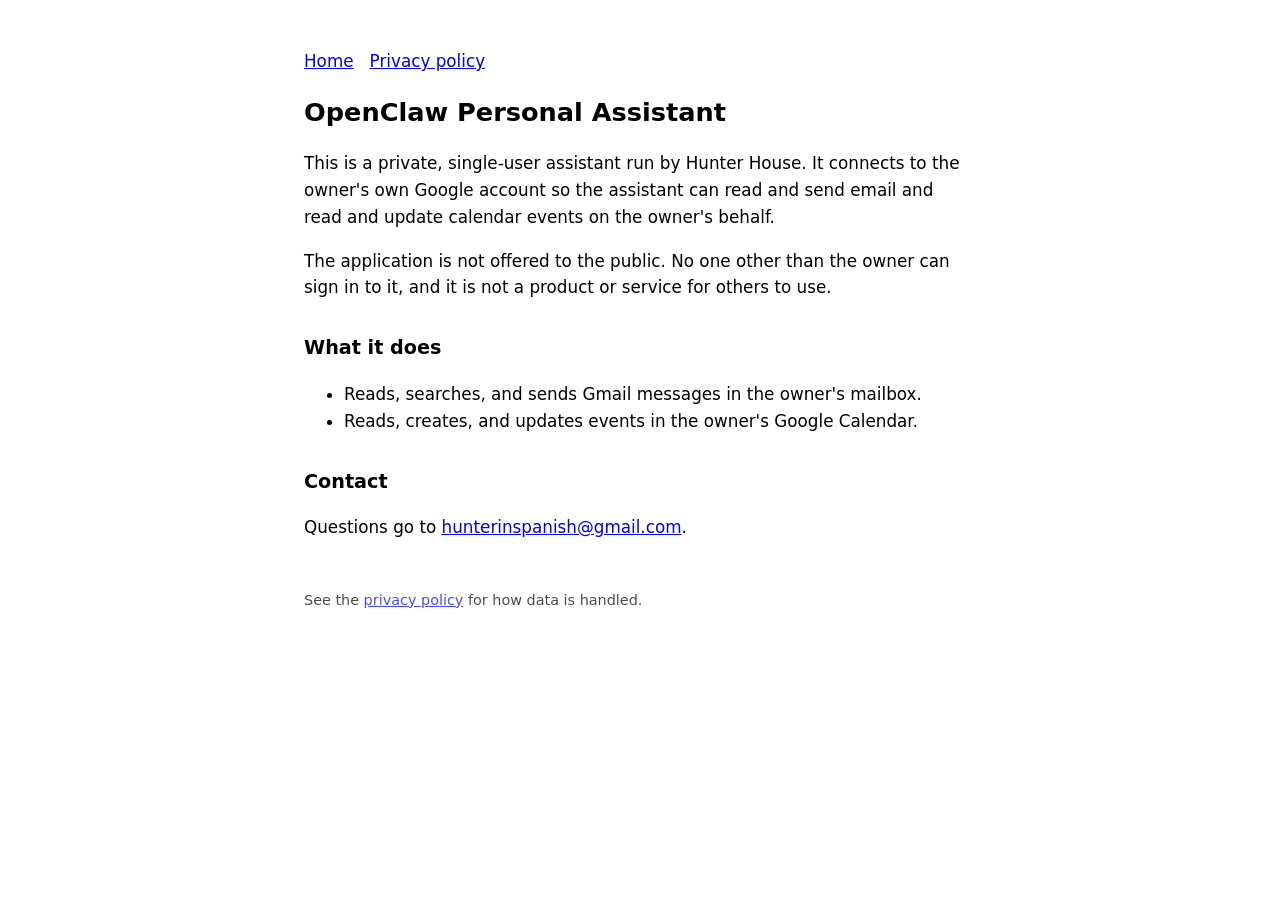
==== index.html @ b18cec1b "Add homepage and privacy policy for OpenClaw Personal Assistant OAuth app Google Auth Platform requi" ====
<!doctype html>
<html lang="en">
<head>
<meta charset="utf-8">
<meta name="viewport" content="width=device-width, initial-scale=1">
<title>OpenClaw Personal Assistant</title>
<link rel="stylesheet" href="style.css">
</head>
<body>
<nav><a href="/">Home</a><a href="/privacy.html">Privacy policy</a></nav>
<h1>OpenClaw Personal Assistant</h1>
<p>This is a private, single-user assistant run by Hunter House. It connects to the owner's own Google account so the assistant can read and send email and read and update calendar events on the owner's behalf.</p>
<p>The application is not offered to the public. No one other than the owner can sign in to it, and it is not a product or service for others to use.</p>
<h2>What it does</h2>
<ul>
<li>Reads, searches, and sends Gmail messages in the owner's mailbox.</li>
<li>Reads, creates, and updates events in the owner's Google Calendar.</li>
</ul>
<h2>Contact</h2>
<p>Questions go to <a href="mailto:hunterinspanish@gmail.com">hunterinspanish@gmail.com</a>.</p>
<footer>See the <a href="/privacy.html">privacy policy</a> for how data is handled.</footer>
</body>
</html>
---- style.css ----
:root { color-scheme: light dark; }
body { max-width: 42rem; margin: 3rem auto; padding: 0 1rem; font: 1.05rem/1.6 system-ui, sans-serif; }
h1 { font-size: 1.6rem; }
h2 { font-size: 1.2rem; margin-top: 2rem; }
nav a { margin-right: 1rem; }
footer { margin-top: 3rem; font-size: 0.9rem; opacity: 0.7; }
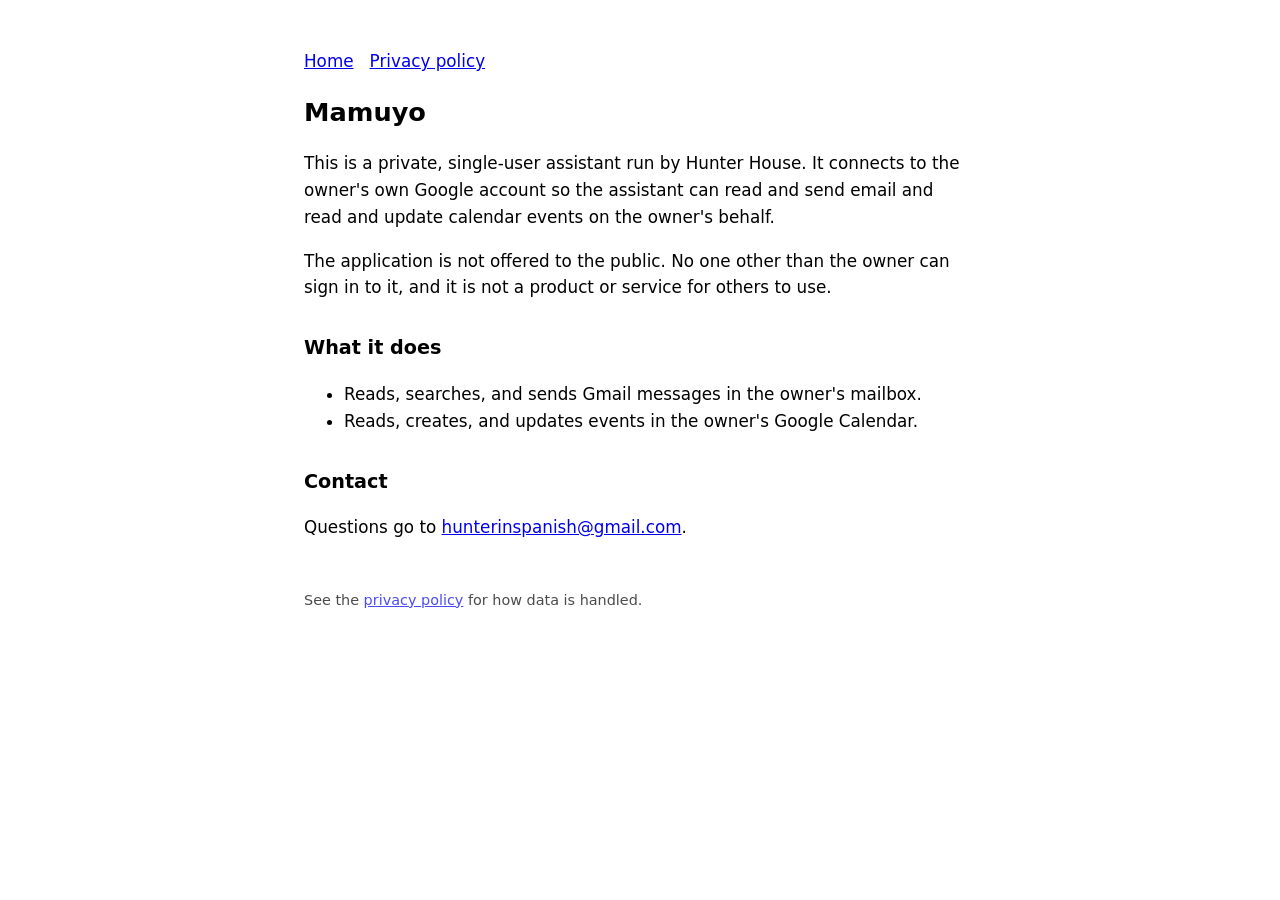
==== commit d8561264: "Match app name to the OAuth consent screen (Mamuyo) Co-Authored-By: Claude Fable 5.1 <noreply@anthro" ====
--- a/index.html
+++ b/index.html
@@ -3,12 +3,12 @@
 <head>
 <meta charset="utf-8">
 <meta name="viewport" content="width=device-width, initial-scale=1">
-<title>OpenClaw Personal Assistant</title>
+<title>Mamuyo</title>
 <link rel="stylesheet" href="style.css">
 </head>
 <body>
 <nav><a href="/">Home</a><a href="/privacy.html">Privacy policy</a></nav>
-<h1>OpenClaw Personal Assistant</h1>
+<h1>Mamuyo</h1>
 <p>This is a private, single-user assistant run by Hunter House. It connects to the owner's own Google account so the assistant can read and send email and read and update calendar events on the owner's behalf.</p>
 <p>The application is not offered to the public. No one other than the owner can sign in to it, and it is not a product or service for others to use.</p>
 <h2>What it does</h2>
